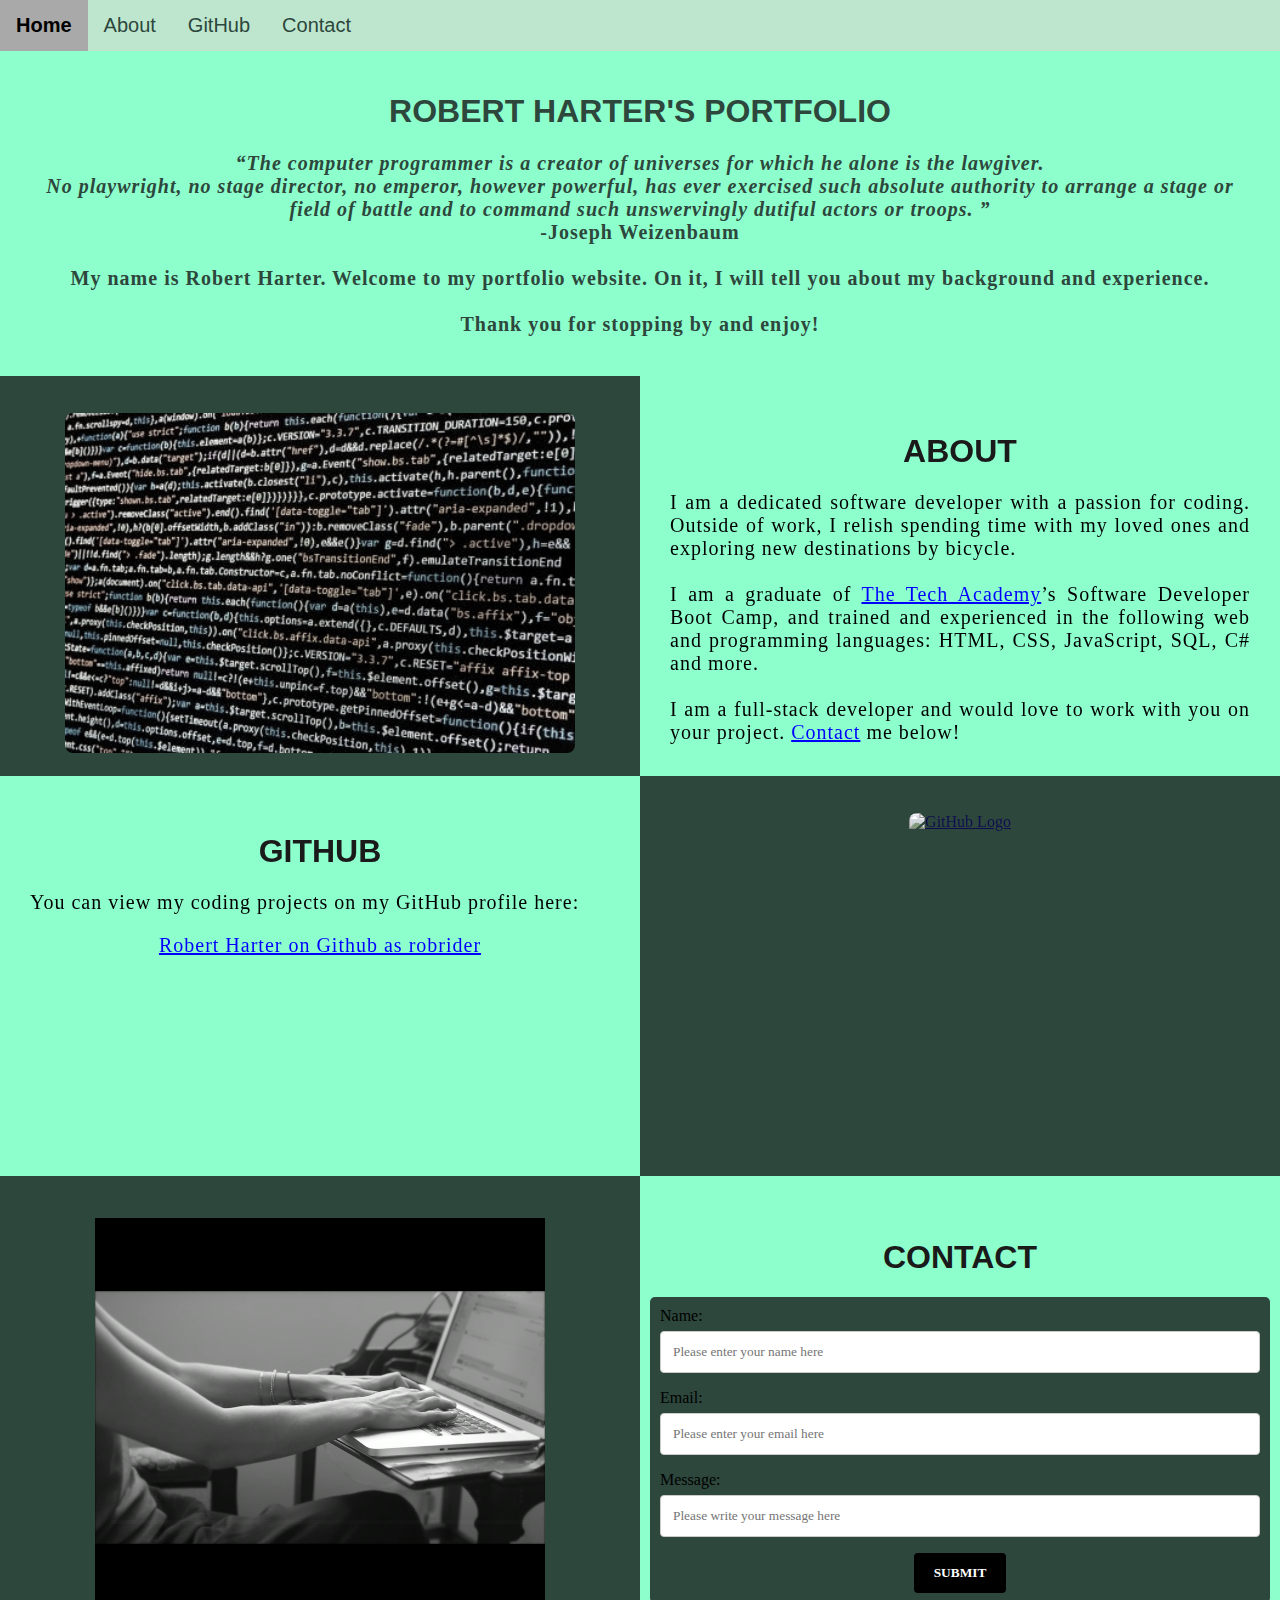
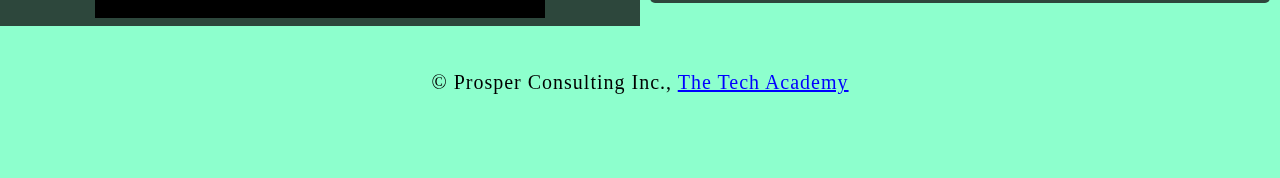
==== index.html @ ada92dc8 "Update" ====
<!DOCTYPE html>
<html>
<!--Head-->

<head>
    <meta charset="UTF-8">
    <meta name="viewport" content="width=device-width" />
    <title>Robert Harter</title>
    <link rel="stylesheet" type="text/css" href=".\CSS\portfolio.css">
</head>

<!--Body-->
<body class="Background">

    <!--Navbar-->
    <div class="Navbar">
        <a class="active" href="#Home">Home</a>
        <a href="#About">About</a>
        <a href="#GitHub">GitHub</a>
        <a href="#Contact">Contact</a>
    </div>

    <!--Breaks inserted to add space between navbar and the first heading-->
    <br>
    <br>

    <!--Background video-->
    <div id="Home">
        <video autoplay muted loop id="Typing_Video">
            <source src="images/video/Typing.mp4" type="video/mp4">
            <!--Display message if video fails to run-->
            Your browser does not support HTML5 video.
        </video>
    </div>

    <!--Video text-->
    <div class="Video_Text">
        <h1 class="white-text">Robert Harter's Portfolio</h1>
        <strong>
            <p class="center">
                <q>The computer programmer is a creator of universes for which he alone is the lawgiver.
                    <br>No playwright, no stage director, no emperor, however powerful, has ever exercised such absolute
                    authority to arrange a stage or
                    <br>field of battle and to command such unswervingly dutiful actors or troops.
                </q>
                <br> -Joseph Weizenbaum
                <br>
                <br> My name is Robert Harter. Welcome to my portfolio website. On it, I will tell you about my
                background and experience.
                <br>
                <br> Thank you for stopping by and enjoy!
            </p>
        </strong>
    </div>

    <!--About section-->
    <div class="Row" id="About">
        <!--Left column-->
        <div class="Column_2">
            <img src=".\Images\code-coding_TIV258VG3N.jpg" alt="Replace with your own image and description">
        </div>
        <!--Right column-->
        <div class="Column_1">
            <h1>About</h1>
            <p>
                I am a dedicated software developer with a passion for coding. Outside of work, I relish spending time
                with my loved ones and exploring new destinations by bicycle.
                <br>
                <br>I am a graduate of <a href="https://www.learncodinganywhere.com" target="_blank">The Tech
                    Academy</a>’s Software Developer Boot Camp, and trained and experienced in the following web and
                programming languages: HTML, CSS, JavaScript, SQL, C# and more.
                <br>
                <br>I am a full-stack developer and would love to work with you on your project. <a
                    href="#Contact">Contact</a> me below!
            </p>
        </div>
    </div>

    <!--GitHub section-->
    <div class="Row" id="GitHub">
        <!--Left column-->
        <div class="Column_1">
            <h1>GitHub</h1>
            <p>
                You can view my coding projects on my GitHub profile here:
                <br>
            <p class="center"><a href="https://github.com/robrider" target="_blank">Robert Harter on Github as
                    robrider</a></p>
            </p>
        </div>
        <!--Right column-->
        <div class="Column_2">
            <a href="https://github.com/the-tech-academy" target="_blank"><img src="images/GitHub.png"
                    alt="GitHub Logo"></a>
        </div>
    </div>

    <!--Contact section-->
    <div class="Row" id="Contact">
        <!--Contact image, left column-->
        <div class="Column_2 Column_tall">
            <iframe src=".\Video\Typing.mp4" width="450px" height="400px" frameborder="0"
                allowfullscreen>title="YouTube video player" frameborder="0" allow="accelerometer; autoplay;
                clipboard-write;
                encrypted-media; gyroscope; picture-in-picture; web-share" allowfullscreen>
            </iframe>
        </div>
        <!--Contact form, right column-->
        <div class="Column_1 Column_tall">
            <h1>Contact</h1>
            <!--This specifies where and how to send the form data; we are leaving it blank-->
            <form action="" method="POST">
                <!-- Here we are utilizing a 3rd party service to submit the contact form data, insert your formspree endpoint in the action attribute -->
                <label>Name:</label>
                <input type="text" placeholder="Please enter your name here">
                <label>Email:</label>
                <input type="text" id="Email" name="Email" placeholder="Please enter your email here">
                <label>Message:</label>
                <input type="text" id="Message" name="Message" placeholder="Please write your message here">
                <input type="submit" value="SUBMIT">
            </form>
        </div>
    </div>

    <!--Footer section-->
    <footer>
        <p>
        <p class="center">&copy Prosper Consulting Inc., <a href="https://www.learncodinganywhere.com/"
                target="_blank">The Tech Academy</a></p>
        <br>
        </p>
    </footer>
</body>

</html>
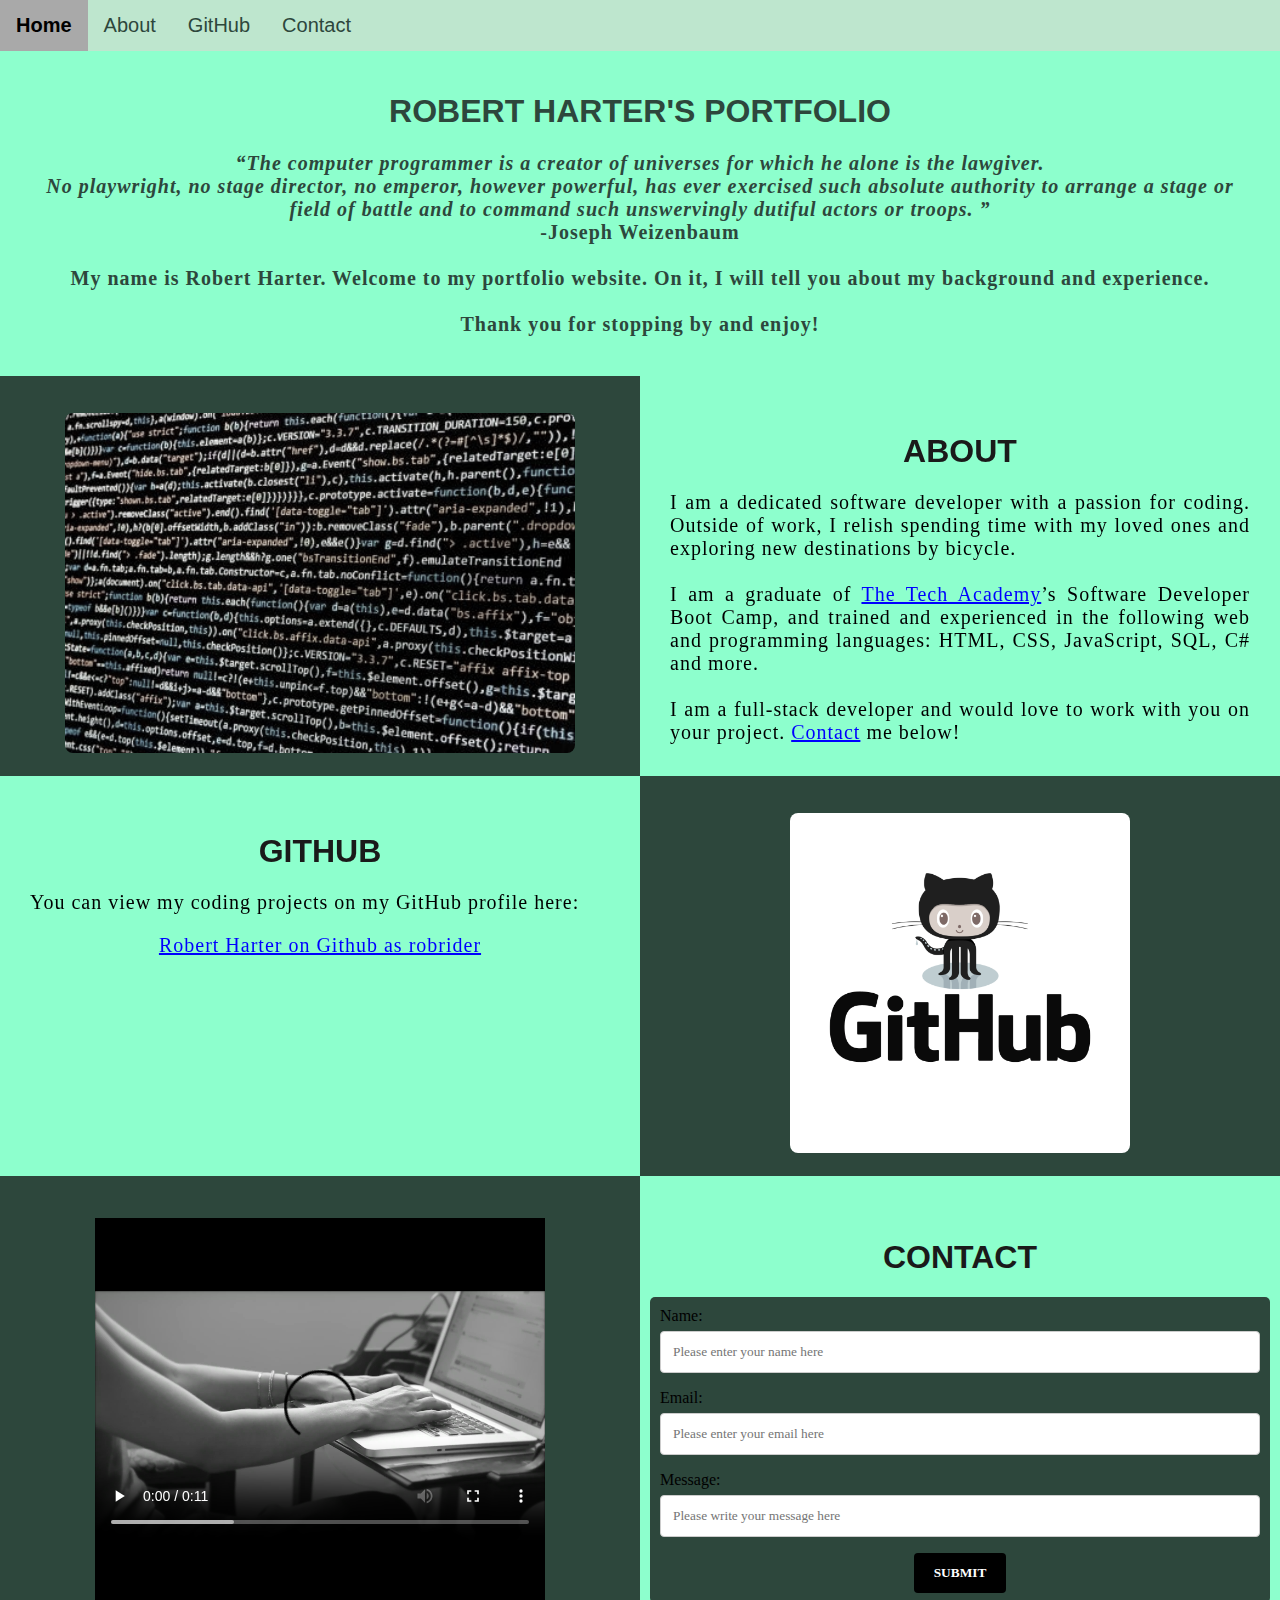
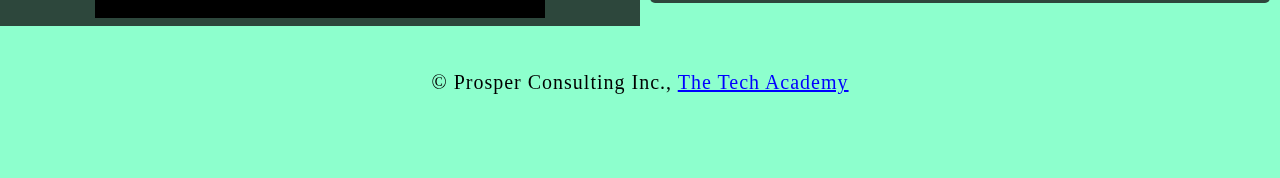
==== commit 903b7930: "Update index.html" ====
--- a/index.html
+++ b/index.html
@@ -27,7 +27,7 @@
     <!--Background video-->
     <div id="Home">
         <video autoplay muted loop id="Typing_Video">
-            <source src="images/video/Typing.mp4" type="video/mp4">
+            <source src="Video/Typing.mp4" type="video/mp4">
             <!--Display message if video fails to run-->
             Your browser does not support HTML5 video.
         </video>
@@ -57,7 +57,7 @@
     <div class="Row" id="About">
         <!--Left column-->
         <div class="Column_2">
-            <img src=".\Images\code-coding_TIV258VG3N.jpg" alt="Replace with your own image and description">
+            <img src="Images/code-coding_TIV258VG3N.jpg" alt="Replace with your own image and description">
         </div>
         <!--Right column-->
         <div class="Column_1">
@@ -90,7 +90,7 @@
         </div>
         <!--Right column-->
         <div class="Column_2">
-            <a href="https://github.com/the-tech-academy" target="_blank"><img src="images/GitHub.png"
+            <a href="https://github.com/the-tech-academy" target="_blank"><img src="Images/GitHub.png"
                     alt="GitHub Logo"></a>
         </div>
     </div>
